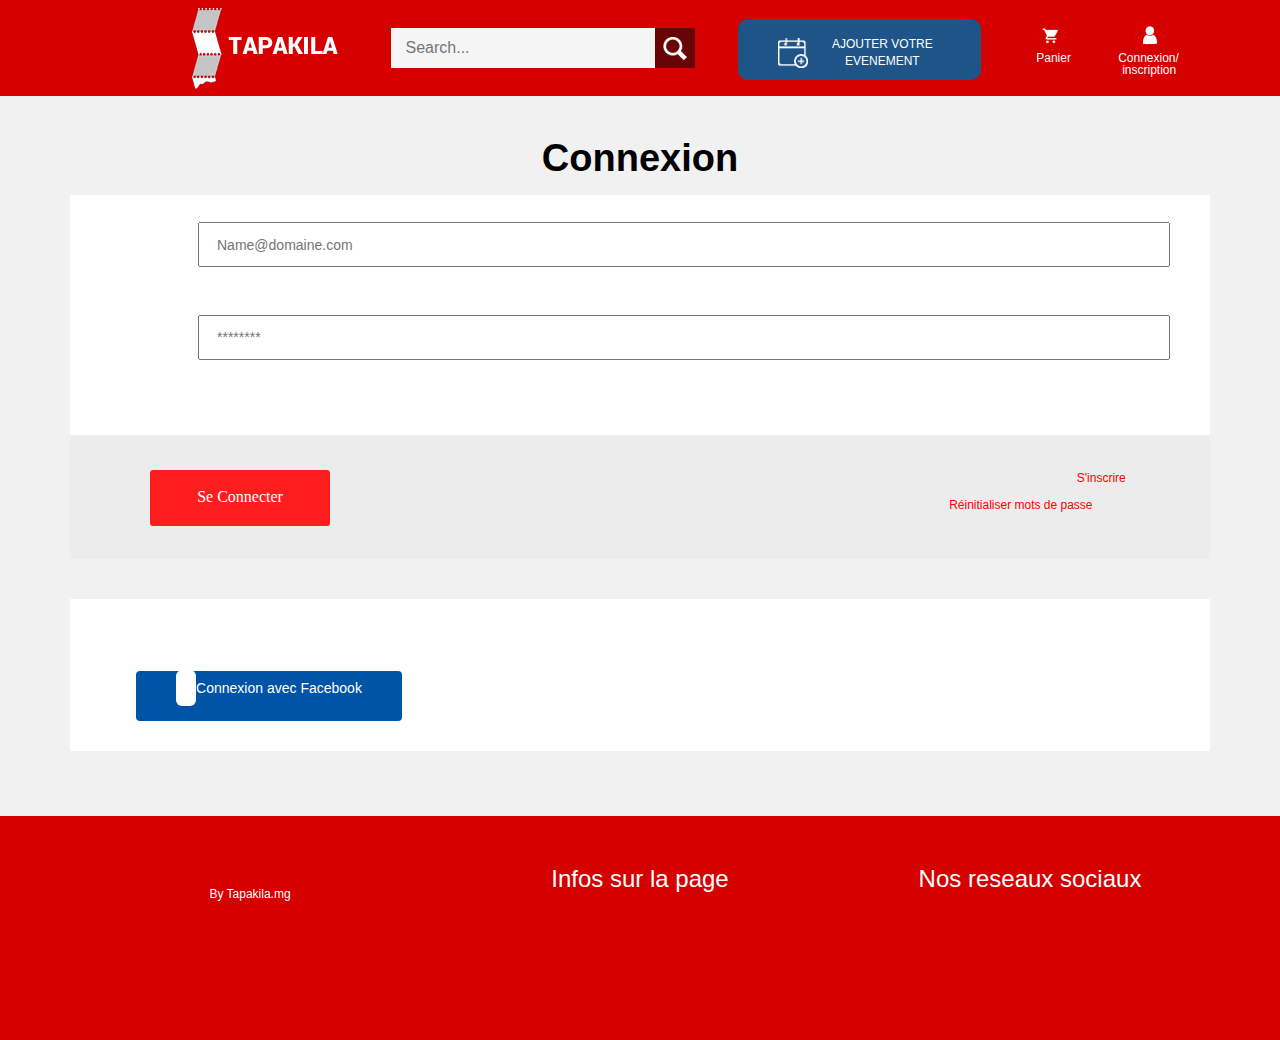
==== connexion.html @ 1861c0cb "pageblanche" ====
<!DOCTYPE html>
<html lang="en">
<head>
    <meta charset="utf-8">
    <meta http-equiv="X-UA-Compatible" content="IE=edge">
    <meta name="viewport" content="width=device-width, initial-scale=1">
	<link href="css/bootstrap.min.css" rel="stylesheet">
	<link rel="stylesheet" href="css/style.css">
	<link rel="stylesheet" href="css/style1.css">
	<link rel="stylesheet" href="css/mediaqueries.css">
   <link rel="stylesheet" href="css/animate.css">
	<script type="text/javascript" src="js/wow.min.js"></script>
	<script src="js/bootstrap.min.js"></script>
	 <script src="js/jquery.min.js"></script>
	   <script>
        new WOW().init();
    </script>
  </head>
	  <body>
	  <!-- header start -->
		  <header>
			<div id="background">
				<div class="container">
					<div class="row">
						<div class="col-md-3">
							<a href="index.html"><img class="logo wow fadeInLeft" src="img/logo.png"></a>
						</div>
						<div class="col-md-4">
							<div class="header-search-box wow fadeInDown">
								<form action="./page/recherche.html" method="get">
								<input type="text" name="query" placeholder="Search..." autocomplete="off">
								<input type="submit" value="Search">
								</form>
							</div>
						</div>
						<div class="col-md-5 wow fadeInRight">
							<div class="row">
								<div class="col-md-6 col-xs-12 bleu-color">
									<div class="row">
										<div class="col-md-3 ">
									<a href="#"><img class="add" src ="img/add-event.png"></a>
										</div>
										<div class="col-md-9"><a href="#"><p class="addevent">AJOUTER VOTRE EVENEMENT<p></div></a>																																																																																																										
									</div>
								</div>
								<div class="col-md-3 col-xs-6 cart">
									<a href="#"><img class="panier" src ="img/panier.png"><p class="mot">Panier</p></a>
								</div>
								
								<div class="col-md-3 col-xs-6 user">
									<a href="#"><img class="compte" src ="img/moncompte.png"><p class="mot1">Connexion/</p><p class="inscription mot1">inscription</p></a>
								</div>
							</div>
						</div>
					</div>	
				</div>
			</div>
		  </header>
		  <!-- header end -->
		  <section>
			<div class="container">
						<p class="reinitialise"><strong>Connexion</strong></p>
							<div class="white">
								<div class="champs2">
									<p><strong>Mail</strong></p>
									<input type="text" class="placeholde" placeholder="Name@domaine.com" />
									<p class="mdpt"><strong>Mots de passe</strong></p>
									<input type="text" class="placeholde" placeholder="********" />
									
								</div>	
							</div>	
							<div class="customcolor">
								<div class="row divider">
									<div class="col-md-6 col-xs-12">
											<input class="sinscrire input-submit" type="submit" name="s'inscrire'" value="Se Connecter" style="margin-left: 80px;width: 180px;height: 56px;">
									</div>
									<div class="col-md-6 col-xs-12">
									
										<a href="#"><p class="red4" >S'inscrire</p></a>
										<a href="#"><p class="red3">Réinitialiser mots de passe</p></a>
									
									</div>
								</div>
							</div>	
								
							<div class="spacerwhite"></div>
							<div class="white2">
								<p class="fbk"><strong>vous ête-vous connecté avec votre compte facebook?</strong></p>
								 <a class="btn btn-block btn-social btn-fb">
									<span class="fa fa-facebook"></span> Connexion avec Facebook</a>
							
							</div>
					</div>
		  </section>
		  <!-- footer start -->
		  <footer>
			<div id="background-footer">
				<div class="container">
					<div class="row">
						<div class="col-md-4">
							<a href="#"><p id="tapakila" class="wow fadeInUp">By Tapakila.mg</p><h1 class="identite wow fadeInLeft"><strong>TAPAKILA</strong></h1></a>
						</div>
						<div class="col-md-4">
							<a href="#"><h3 class="titre wow fadeInDown">Infos sur la page</h3></a>
								<div class="row">
									<div class="col-md-2 col-xs-12 info">
										<div class="row">
											<div class="col-md-6 ">
										<a href="#"><img class="hom wow fadeInLeft" src ="img/home.png"></a>
											</div>
											<div class="col-md-6 col-xs-12"><a href="#"><p class="home wow fadeInLeft">Home<p></div></a>																																																																																																										
										</div>
									</div>
								</div>
								<div class="row">
									<div class="col-md-6 col-xs-12  info">
										<div class="row">
											<div class="col-md-3 ">
										<a href="#"><img class="link wow fadeInLeft" src ="img/link.png"></a>
											</div>
											<div class="col-md-9 col-xs-12"><a href="#"><p class="terme wow fadeInLeft">Terme de reference<p></div></a>																																																																																																										
										</div>
									</div>
								</div>
								<div class="row">
									<div class="col-md-4 col-xs-12  info">
										<div class="row">
											<div class="col-md-3 col-xs-12 ">
										<a href="#"><img class="mail  wow fadeInLeft" src ="img/Envelope.png"></a>
											</div>
											<div class="col-md-9 col-xs-12"><a href="#"><p class="contact wow fadeInLeft">Contact<p></div></a>																																																																																																										
										</div>
									</div>
								</div>
						</div>
						<div class="col-md-4">
							<a href="#"><h3 class="titre wow fadeInDown">Nos reseaux sociaux</h3></a>
								<div class="row">
									<div class="col-md-2 col-xs-12 sociaux">
										<div class="row">
											<div class="col-md-6 col-xs-12 ">
										<a href="#"><img class="fb wow fadeInLeft" src ="img/fb.png"></a>
											</div>
											<div class="col-md-6 col-xs-12"><a href="#"><p class="fbk wow fadeInLeft">Facebook<p></div></a>																																																																																																										
										</div>
									</div>
								</div>
								<div class="row">
									<div class="col-md-6 col-xs-12 sociaux">
										<div class="row">
											<div class="col-md-3 col-xs-12 ">
										<a href="#"><img class="twit wow fadeInLeft" src ="img/twit.png"></a>
											</div>
											<div class="col-md-9 col-xs-12"><a href="#"><p class="twiter wow fadeInLeft">Twitter<p></div></a>																																																																																																										
										</div>
									</div>
								</div>
								<div class="row">
									<div class="col-md-4 col-xs-12 sociaux">
										<div class="row">
											<div class="col-md-3 col-xs-12 ">
										<a href="#"><img class="youtub wow fadeInLeft" src ="img/youtube.png"></a>
											</div>
											<div class="col-md-9 col-xs-12"><a href="#"><p class="envelope wow fadeInLeft">Youtube<p></div></a>																																																																																																										
										</div>
									</div>
								</div>
						</div>
					</div>
				</div>
			</div>
		  </footer>
	<!-- footer end -->
	<!-- header end -->
	  </body>
</html>
---- css/style.css ----
/* team trustylabs */
#background{
background-color:#d50000;
}
.logo{
margin-top: 8px;
margin-left: 115px;
}

.compte{
max-width:30px;
margin-left: 17px;
margin-top: 10px;
}
p{
color:white;
font-size:12px ! important;
}
a:hover{
text-decoration:none;
}
.inscription{
margin-top: -15px;
margin-left: 4px;
}

.panier {
max-width: 30px;
margin-top: 10px;
}
.add {
max-width: 30px;
margin-top: 19px;
margin-left: 25px;
}

.header-search-box form {
display: block;
position: relative
}

.header-search-box form input[type=text] {
background-color: #f5f5f5;
width: 100%;
min-width: 200px;
height: 40px;
padding: 0 0 0 15px;
box-sizing: border-box;
border-radius: 0px;
border: 0;
font-size: 16px
}

.header-search-box form input[type=submit] {
position: absolute;
right: 0;
top: 0;
height: 40px;
width: 40px;
border-top-right-radius: 0px;
border-bottom-right-radius: 0px;
border: 0;
font-size: 0;
background: #680306 url("../img/searchicon.png") no-repeat center center
}

.cart{
    padding-left: 55px;
    padding-top: 10px;
}
.user {
    padding-top: 10px;
}


.header-search-box {
    font-size: 15px;
    padding: 28px !important;
    margin: 0;
}

.addevent{
margin-top: 17px;
font-size: 13px;
color:white;
text-align:center;
}

.bleu-color{
background-color: #1e5487;
border-radius: 10px;
margin-top: 19px;
padding-right: 27px;
}


/* footer start */
#background-footer{
	background-color: #d50000;
	    margin-top: 65px;
}
#tapakila{
text-align:center;
    padding-top: 70px;
}

.identite{
	color:white;
	text-align:center;
}

.titre{
	 color: white;
    text-align: center;
	padding-top: 30px;

}
.info{
	    margin-left: 110px;
}

.sociaux{
 margin-left: 110px;
}
.home{
 padding-left: 24px;
    padding-top: 9px;
  
}
.terme {
    padding-left: 9px;
    padding-top: 17px;
}

.mail {
    padding-left: 5px;
}
.hom {
    padding-left: 5px;
}
.twit {
    padding-left: 8px;
}
.youtub {
    padding-left: 7px;
    padding-top: 6px;
}
.fbk {
    padding-left: 35px;
    padding-top: 15px;
}
.twiter {
    padding-left: 19px;
    padding-top: 10px;
}
.envelope {
    padding-left: 35px;
    margin-top: 14px;
}
.link{
	margin-top: 3px;
}
.contact {
    padding-left: 26px;
    margin-top: 14px;
}


/* footerend */
---- css/style1.css ----
/* inscription */
body{
background-color:#f1f1f1;
}
.inscript{
font-size: 38px ! important;
margin-top: 10px;
color:black;
text-align:center;
}
.champs{
padding-left: 88px;
}
.white5{
background-color: #ffffff;
padding-top: 0;
padding-left: 30px;
padding-right: 30px;
padding-bottom: 52px;
margin-left: 120px;
margin-right: 35px;
}
.element {
color: black;
}
.inscrit{
color: black;
}

.placehold {
width:100%;
height: 45px;
padding-left: 17px;
}
.element{
padding-top: 13px;
}
.inscripto {
margin-left: 65px;
background-attachment: scroll;
background-clip: border-box;
background-color: #ff1d1d;
background-image: none;
background-origin: padding-box;
background-position: 0% 0%;
background-position-x: 0%;
background-position-y: 0%;
background-repeat: repeat;
background-size: auto auto;
border-bottom-color: rgb(255, 255, 255);
border-bottom-left-radius: 3px;
border-bottom-right-radius: 3px;
border-bottom-style: none;
border-bottom-width: 0px;
border-image-outset: 0 0 0 0;
border-image-repeat: stretch stretch;
border-image-slice: 100% 100% 100% 100%;
border-image-source: none;
border-image-width: 1 1 1 1;
border-left-color: rgb(255, 255, 255);
border-left-style: none;
border-left-width: 0px;
border-right-color: rgb(255, 255, 255);
border-right-style: none;
border-right-width: 0px;
border-top-color: rgb(255, 255, 255);
border-top-left-radius: 3px;
border-top-right-radius: 3px;
border-top-style: none;
border-top-width: 0px;
color: rgb(255, 255, 255);
cursor: pointer;
display: inline-block;
font-family: roboto;
font-size: 16px;
padding-bottom: 7px;

padding-top: 7px;
text-align: center;

-moz-border-bottom-colors: none;
-moz-border-left-colors: none;
-moz-border-right-colors: none;
-moz-border-top-colors: none;
margin-left: 88px;
margin-top: 40px;
width: 168px;
height: 54px;
}
.descript{
margin-top: 55px;
padding-left: 377px;
margin-bottom: 25px;
}

.siginyou{
color:red ! important;
}




/* inscriptionend */


/* connexion start */


.reinitialise {
font-size: 38px ! important;
margin-top: 35px;
color: black;
text-align: center;
}


.spacerwhite{
margin-top: 40px;
}
.fbk{
margin-left: 63px;
font-size: 16px;

}

.btn {
background:#0054a6;
color: white;
width: 266px;
margin-left: 63px;
height: 50px;
}
.white2{
background-color:#ffffff;
padding-top: 30px;
padding-left: 3px;
padding-right: 30px;
padding-bottom: 30px;
}
.white{
background-color:#ffffff;
padding-left: 30px;
padding-right: 30px;
padding-bottom: 75px;
}
.customcolor{
background-color:#ececec;
margin-top: 0;
padding-bottom: 33px;
}
.champs{
width: 95%;
padding-left: 65px;
padding-right: 10px;
padding-top: 40px;
}
.fa {
background: white;
color: #0054a6;
width: 45px;
height: 36px;
padding-top: 3px;
padding: 10px;
border-radius: 6px;

}
.mdpt{
margin-top: 20px;
}

.champs2{
width: 100%;
padding-left: 98px;
padding-right: 10px;

}

.placeholde{
width: 100%;
height: 45px;
padding-left: 17px;

}

.red{
margin-left: 53%;
color:red;
}
.red2{
margin-left:81%;
color:red;
}
.red4{
margin-left:76%;
color: red;
}


.red3{
margin-left: 53%;
color:red;
}
.divider{
padding-top:35px;
}
.sinscrire{
margin-left: 65px;
background-attachment: scroll;
background-clip: border-box;
background-color:#ff1d1d;
background-image: none;
background-origin: padding-box;
background-position: 0% 0%;
background-position-x: 0%;
background-position-y: 0%;
background-repeat: repeat;
background-size: auto auto;
border-bottom-color: rgb(255, 255, 255);
border-bottom-left-radius: 3px;
border-bottom-right-radius: 3px;
border-bottom-style: none;
border-bottom-width: 0px;
border-image-outset: 0 0 0 0;
border-image-repeat: stretch stretch;
border-image-slice: 100% 100% 100% 100%;
border-image-source: none;
border-image-width: 1 1 1 1;
border-left-color: rgb(255, 255, 255);
border-left-style: none;
border-left-width: 0px;
border-right-color: rgb(255, 255, 255);
border-right-style: none;
border-right-width: 0px;
border-top-color: rgb(255, 255, 255);
border-top-left-radius: 3px;
border-top-right-radius: 3px;
border-top-style: none;
border-top-width: 0px;
color: rgb(255, 255, 255);
cursor: pointer;
display: inline-block;
font-family: roboto;
font-size: 16px;
padding-bottom: 7px;
padding-left: 10px;
padding-right: 10px;
padding-top: 7px;
text-align: center;
width: 240px;
-moz-border-bottom-colors: none;
-moz-border-left-colors: none;
-moz-border-right-colors: none;
-moz-border-top-colors: none;
margin-left: 91px;
}
/* connexion end */
---- css/mediaqueries.css ----
/* team trustylabs */

/* HEADER AND FOOTER START */
@media screen and (max-width:300px) {
	.champs{
    padding-left: 0  ! important;
}
/* footer */
#background-footer{
	background-color: #d50000;
height: 850px;
}
.hom {
    margin-left: -43px ! important;
}
.link {
    margin-top: 3px ! important;
    margin-left: -43px ! important;
}
.info {
    margin-left: 135px ! important;
}
.home {
  margin-left: -57px ! important;
    padding-top: 10px ! important;
}
.terme {
    margin-left: -75px ! important;
    padding-top: 7px ! important;
}
.mail {
    margin-left: -42px ! important;
    margin-top: 5px ! important;
}
.contact {
margin-left: -63px !important;
margin-top: 11px !important;
}
.fb{
	margin-left: -15px !important;
}
.fbk {
 margin-left: -47px !important;
padding-top: 4px !important;
}
.twit {
   margin-left: -14px !important;
padding-top: 6px !important;
}
.twiter {
   padding-left: 0 !important;
padding-top: 14px !important;
}
.youtub {
  margin-left: -11px !important;
padding-top: 8px !important;
}	
.envelope {
    padding-left: 0 !important;
    margin-top: 14px !important;
}
}
@media screen and (min-width:319px) and (max-width:350px) {
	.inscrit {
    margin-left: -329px;
}
	.inscripto {

    margin-left: 29px ! important;

}
		.champs{
    padding-left: 0  ! important;
}
	.mot {
    margin-left: 13px;
}
	.panier {
    max-width: 30px ! important;
    margin-top: 10px ! important;
    margin-left: 16px ! important;
}
	/* header */
#background {
background-color: #d50000;
height: 400px;
}
.logo{
margin-top: 8px ! important;
margin-left: 35px ! important;
}
.user{
/* margin-left:77px; */
}
.cart{
margin-left:
}
.bleu-color {
width: 204px ! important;
margin-left: 55px;
}
.add {
max-width: 33px ! important;
margin-top: 7px ! important;
margin-left: 68px ! important;
}
/* footer */
#background-footer{
	background-color: #d50000;
height: 850px;
}
.info {
    margin-left: 135px ! important;
}
.home {
    padding-left: 10px ! important;
    padding-top: 10px ! important;
}
.terme {
    margin-left: -37px ! important;
    padding-top: 7px ! important;
}
.contact {
    padding-left: 6px ! important;
    margin-top: 14px ! important;
}
.fb{
	margin-left: 27px ! important;
}
.fbk {
    padding-left: 28px ! important;
    padding-top: 5px ! important;
}
.twit {
    padding-left: 35px ! important;
    padding-top: 6px ! important;
}
.twiter {
    padding-left: 38px ! important;
    padding-top: 14px ! important;
}
.youtub {
    padding-left: 35px ! important;
    padding-top: 8px ! important;
}
}

@media screen and (min-width:375px) and (max-width:399px) {
		.champs{
    padding-left: 0  ! important;
}
#background {
background-color: #d50000;
height: 400px;
}
.logo{
margin-top: 8px ! important;
margin-left: 115px ! important;
}
.user{
/* margin-left:105px; */
}
.cart{
/* margin-left:-105px; */
}
.bleu-color {
width: 204px ! important;
margin-left: 89px;
}
.add {
max-width: 33px ! important;
margin-top: 7px ! important;
margin-left: 68px ! important;
}
#background-footer{
	background-color: #d50000;
height: 850px;
}
.info {
    margin-left: 135px ! important;
}
.home {
    padding-left: 10px ! important;
    padding-top: 10px ! important;
}
.terme {
    margin-left: -37px ! important;
    padding-top: 7px ! important;
}
.contact {
    padding-left: 6px ! important;
    margin-top: 14px ! important;
}
.fb{
	margin-left: 27px ! important;
}
.fbk {
    padding-left: 28px ! important;
    padding-top: 5px ! important;
}
.twit {
    padding-left: 35px ! important;
    padding-top: 6px ! important;
}
.twiter {
    padding-left: 38px ! important;
    padding-top: 14px ! important;
}
.youtub {
    padding-left: 35px ! important;
    padding-top: 8px ! important;
}
}

@media screen and (min-width:360px) and (max-width:399px) {
	.inscrit {
    color: black;
    margin-left: -311px;
}
	.inscripto {
margin-left: 48px ! important;
}
		.champs{
    padding-left: 0  ! important;
}
	.mot {
    margin-left: 47px ! important;
}
	.panier {
    max-width: 30px ! important;
    margin-top: 22px ! important;
    margin-left: 50px ! important;
}
#background {
background-color: #d50000;
height: 400px;
}
.logo{
margin-top: 8px ! important;
margin-left: 115px ! important;
}
.user{
/* margin-left:105px; */
}

.cart {
    padding-top: 0 ! important;
}

.bleu-color {
width: 204px ! important;
margin-left: 89px;
}
.add {
max-width: 33px ! important;
margin-top: 7px ! important;
margin-left: 68px ! important;
}
#background-footer{
	background-color: #d50000;
height: 850px;
}
.info {
    margin-left: 135px ! important;
}
.home {
    padding-left: 10px ! important;
    padding-top: 10px ! important;
}
.terme {
    margin-left: -37px ! important;
    padding-top: 7px ! important;
}
.contact {
    padding-left: 6px ! important;
    margin-top: 14px ! important;
}
.fb{
	margin-left: 27px ! important;
}
.fbk {
    padding-left: 28px ! important;
    padding-top: 5px ! important;
}
.twit {
    padding-left: 35px ! important;
    padding-top: 6px ! important;
}
.twiter {
    padding-left: 38px ! important;
    padding-top: 14px ! important;
}
.youtub {
    padding-left: 35px ! important;
    padding-top: 8px ! important;
}
}

@media screen and (min-width:400px) and (max-width:500px) {
		.inscrit {
    margin-left: -286px;
}
	.inscripto {

    margin-left: 75px ! important;

}
		.champs{
    padding-left: 0  ! important;
}
	.mot {
    margin-left: 70px;
}
	.panier {
    max-width: 30px ! important;
    margin-top: 10px ! important;
    margin-left: 70px ! important;
}
#background {
background-color: #d50000;
height: 400px;
}
.logo{
margin-top: 8px ! important;
margin-left: 145px ! important;
}
.user{
/* margin-left:115px; */
}
.cart{
/* margin-left:-115px; */
}
.bleu-color {
width: 204px ! important;
margin-left: 115px;
}
.add {
max-width: 33px ! important;
margin-top: 7px ! important;
margin-left: 68px ! important;
}
#background-footer{
	background-color: #d50000;
height: 850px;
}
.info {
margin-left: 171px !important;
}
.home {
    padding-left: 10px ! important;
    padding-top: 10px ! important;
}
.terme {
    margin-left: -37px ! important;
    padding-top: 7px ! important;
}
.contact {
    padding-left: 6px ! important;
    margin-top: 14px ! important;
}
.fb{
	margin-left: 27px ! important;
}
.fbk {
    padding-left: 28px ! important;
    padding-top: 5px ! important;
}
.twit {
    padding-left: 35px ! important;
    padding-top: 6px ! important;
}
.twiter {
    padding-left: 38px ! important;
    padding-top: 14px ! important;
}
.youtub {
    padding-left: 35px ! important;
    padding-top: 8px ! important;
}
.sociaux {
    margin-left: 145px ! important;
}
}

@media screen and (min-width:501px) and (max-width:550px) {
	.inscrit {
    margin-left: -235px ! important;
}
	.inscripto {

    margin-left: 127px ! important;

}
		.champs{
    padding-left: 0  ! important;
}
		.champs{
    padding-left: 0  ! important;
}
.mot {
    margin-left: 87px;
}
	.panier {
    max-width: 30px ! important;
    margin-top: 10px ! important;
    margin-left: 90px ! important;
}
#background {
background-color: #d50000;
height: 400px;
}
.logo{
margin-top: 8px ! important;
margin-left: 170px ! important;
}
.user{
/* margin-left:145px; */
}
.cart{
/* margin-left:-145px; */
}
.bleu-color {
width: 204px ! important;
margin-left: 135px;
}
.add {
max-width: 33px ! important;
margin-top: 7px ! important;
margin-left: 68px ! important;
}
#background-footer{
	background-color: #d50000;
height: 850px;
}
.info {
    margin-left: 205px !important;
}
.home {
    padding-left: 10px ! important;
    padding-top: 10px ! important;
}
.terme {
    margin-left: -37px ! important;
    padding-top: 7px ! important;
}
.contact {
    padding-left: 6px ! important;
    margin-top: 14px ! important;
}
.fb{
	margin-left: 27px ! important;
}
.fbk {
    padding-left: 28px ! important;
    padding-top: 5px ! important;
}
.twit {
    padding-left: 35px ! important;
    padding-top: 6px ! important;
}
.twiter {
    padding-left: 38px ! important;
    padding-top: 14px ! important;
}
.youtub {
    padding-left: 35px ! important;
    padding-top: 8px ! important;
}
.sociaux {
    margin-left: 175px ! important;
}
}

@media screen and (min-width:551px) and (max-width:650px) {
	.inscrit {
    margin-left: -192px ! important;
}
	.inscripto {

    margin-left: 165px ! important;

}
		.champs{
    padding-left: 0  ! important;
}
	.mot {
    margin-left: 145px;
}
	.panier {
    max-width: 30px;
    margin-top: 10px;
    margin-left: 150px ! important;
}
#background {
background-color: #d50000;
height: 400px;
}
.logo{
margin-top: 8px ! important;
margin-left: 215px ! important;
}
.user{
/* margin-left:190px; */
}
.cart{
/* margin-left:-190px; */
}
.bleu-color {
width: 204px ! important;
margin-left: 185px;
}
.add {
max-width: 33px ! important;
margin-top: 7px ! important;
margin-left: 68px ! important;
}
#background-footer{
	background-color: #d50000;
height: 850px;
}
.info {
   margin-left: 243px !important;
}
.home {
    padding-left: 10px ! important;
    padding-top: 10px ! important;
}
.terme {
    margin-left: -37px ! important;
    padding-top: 7px ! important;
}
.contact {
    padding-left: 6px ! important;
    margin-top: 14px ! important;
}
.fb{
	margin-left: 27px ! important;
}
.fbk {
    padding-left: 28px ! important;
    padding-top: 5px ! important;
}
.twit {
    padding-left: 35px ! important;
    padding-top: 6px ! important;
}
.twiter {
    padding-left: 38px ! important;
    padding-top: 14px ! important;
}
.youtub {
    padding-left: 35px ! important;
    padding-top: 8px ! important;
}
.sociaux {
    margin-left: 210px ! important;
}
}

@media screen and (min-width:651px) and (max-width:700px) {
	.inscrit {
    margin-left: -192px ! important;
}
	.inscripto {

    margin-left: 165px ! important;

}
		.champs{
    padding-left: 0  ! important;
}
	.mot {
    margin-left: 180px;
}
	.panier {
    max-width: 30px;
    margin-top: 10px;
    margin-left: 183px ! important;
}
#background {
background-color: #d50000;
height: 400px;
}
.logo{
margin-top: 8px ! important;
margin-left: 245px ! important;
}
.user{
/* margin-left:225px; */
}
.cart{
/* margin-left:-225px; */
}
.bleu-color {
width: 204px ! important;
margin-left: 215px;
}
.add {
max-width: 33px ! important;
margin-top: 7px ! important;
margin-left: 68px ! important;
}
#background-footer{
	background-color: #d50000;
height: 850px;
}
.info {
   margin-left: 279px !important;
}
.home {
    padding-left: 10px ! important;
    padding-top: 10px ! important;
}
.terme {
    margin-left: -37px ! important;
    padding-top: 7px ! important;
}
.contact {
    padding-left: 6px ! important;
    margin-top: 14px ! important;
}
.fb{
	margin-left: 27px ! important;
}
.fbk {
    padding-left: 28px ! important;
    padding-top: 5px ! important;
}
.twit {
    padding-left: 35px ! important;
    padding-top: 6px ! important;
}
.twiter {
    padding-left: 38px ! important;
    padding-top: 14px ! important;
}
.youtub {
    padding-left: 35px ! important;
    padding-top: 8px ! important;
}
.sociaux {
    margin-left: 250px ! important;
}
}
@media screen and (min-width:701px) and (max-width:999px) {
	.inscripto {

    margin-left: 236px ! important;

}
	.inscrit {
    color: black;
    margin-left: -123px ! important;
}
		.champs{
    padding-left: 0  ! important;
}
	.mot {
    margin-left: 204px;
}
	.panier {
    max-width: 30px;
    margin-top: 10px;
    margin-left: 204px ! important;
}
#background {
background-color: #d50000;
height: 400px;
}
.logo{
margin-top: 8px ! important;
margin-left: 243px ! important;
}
.user{
/* margin-left:255px; */
}
.cart{
/* margin-left:-255px; */
}
.bleu-color {
width: 204px ! important;
margin-left: 245px;
}
.add {
max-width: 33px ! important;
margin-top: 7px ! important;
margin-left: 68px ! important;
}
#background-footer{
	background-color: #d50000;
height: 850px;
}
.info {
margin-left: 335px !important;
}
.home {
    padding-left: 10px ! important;
    padding-top: 10px ! important;
}
.terme {
    margin-left: -37px ! important;
    padding-top: 7px ! important;
}
.contact {
    padding-left: 6px ! important;
    margin-top: 14px ! important;
}
.fb{
	margin-left: 27px ! important;
}
.fbk {
    padding-left: 28px ! important;
    padding-top: 5px ! important;
}
.twit {
    padding-left: 35px ! important;
    padding-top: 6px ! important;
}
.twiter {
    padding-left: 38px ! important;
    padding-top: 14px ! important;
}
.youtub {
    padding-left: 35px ! important;
    padding-top: 8px ! important;
}
.sociaux {
    margin-left: 306px ! important;
}
}


@media screen and (min-width:1000px) and (max-width:1200px) {
		.champs{
    padding-left: 0  ! important;
}
	.mot {
    margin-left: 145px;
}
	.panier {
    max-width: 30px;
    margin-top: 10px;
    margin-left: 150px ! important;
}
#background {
background-color: #d50000;
height: 400px;
}
.logo{
margin-top: 8px ! important;
margin-left: 275px ! important;
}
.user{
/* margin-left:255px; */
}
.cart{
/* margin-left:-255px; */
}
.bleu-color {
width: 204px ! important;
margin-left: 245px;
}
.add {
max-width: 33px ! important;
margin-top: 7px ! important;
margin-left: 68px ! important;
}
#background-footer{
	background-color: #d50000;
height: 850px;
}
.info {
margin-left: 119px !important;
}
.home {
    padding-left: 10px ! important;
    padding-top: 10px ! important;
}
.terme {
 margin-left: -72px !important;
padding-top: 56px !important;
}
.contact {
    padding-left: 6px ! important;
    margin-top: 14px ! important;
}
.fb{
	margin-left: 27px ! important;
}
.fbk {
    padding-left: 28px ! important;
    padding-top: 5px ! important;
}
.twit {
    padding-left: 35px ! important;
    padding-top: 6px ! important;
}
.twiter {
    margin-left: -23px !important;
padding-top: 53px !important;
}
.mail {
    padding-left: 5px !important;
    padding-top: 14px !important;
}
.youtub {
    padding-left: 35px ! important;
    padding-top: 8px ! important;
}
.sociaux {
   margin-left: 90px !important;
}
}
/* HEADER FOOTER END */
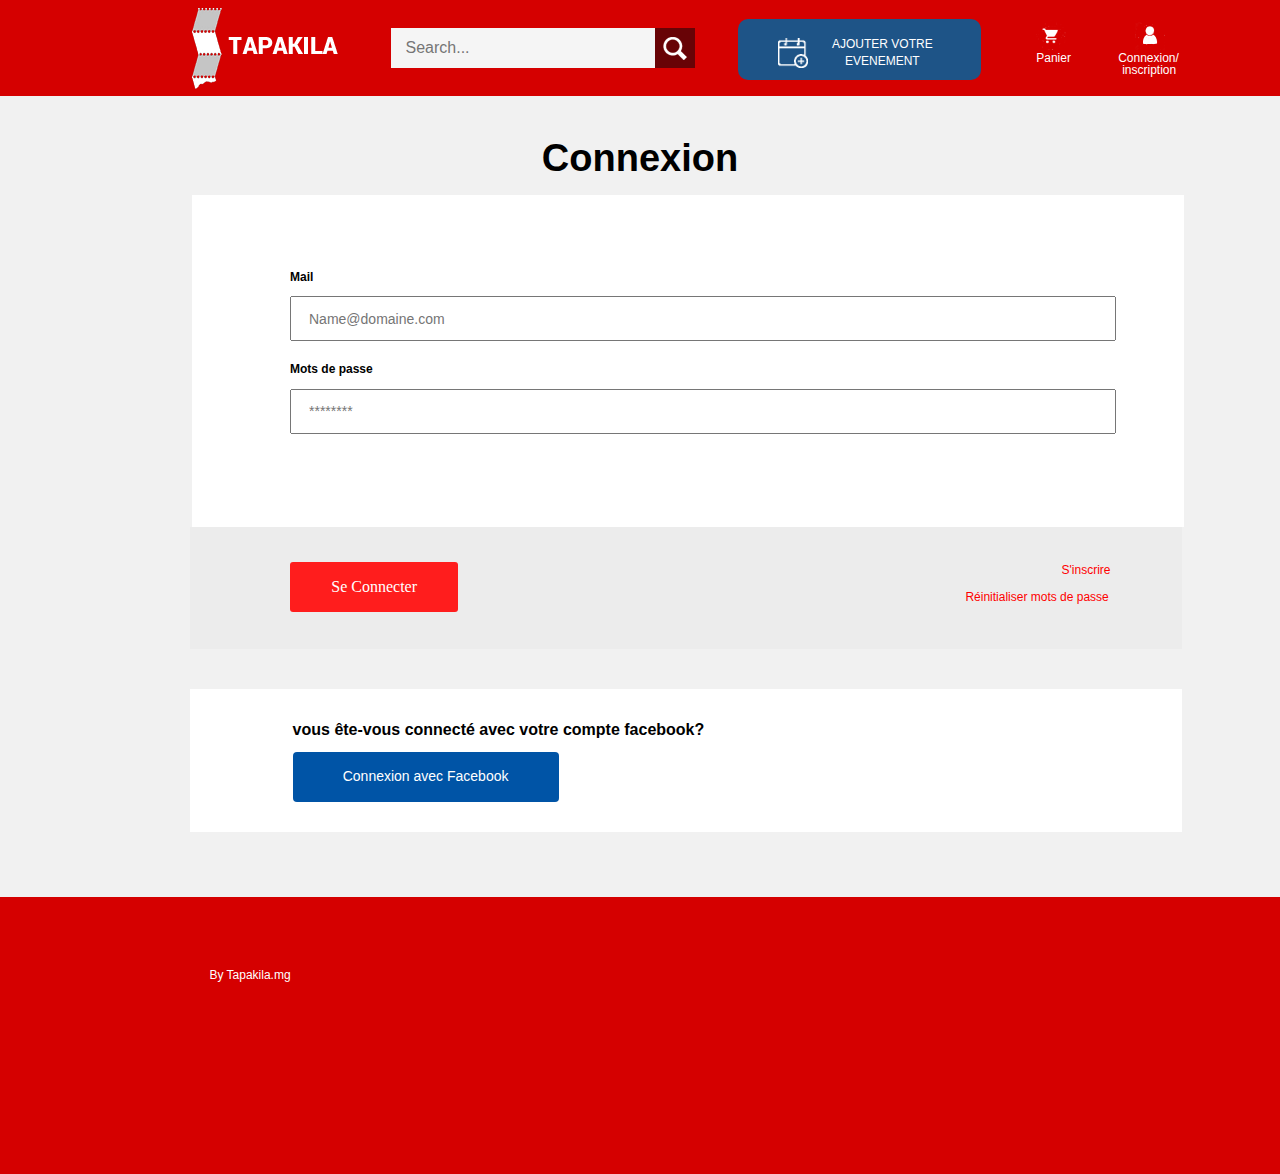
==== commit f3f15978: "pageconnexion" ====
--- a/connexion.html
+++ b/connexion.html
@@ -57,12 +57,14 @@
 			</div>
 		  </header>
 		  <!-- header end -->
+		  
+		  <!-- connexion start -->
 		  <section>
 			<div class="container">
 						<p class="reinitialise"><strong>Connexion</strong></p>
 							<div class="white">
 								<div class="champs2">
-									<p><strong>Mail</strong></p>
+									<p class="e-mail"><strong>Mail</strong></p>
 									<input type="text" class="placeholde" placeholder="Name@domaine.com" />
 									<p class="mdpt"><strong>Mots de passe</strong></p>
 									<input type="text" class="placeholde" placeholder="********" />
@@ -72,7 +74,7 @@
 							<div class="customcolor">
 								<div class="row divider">
 									<div class="col-md-6 col-xs-12">
-											<input class="sinscrire input-submit" type="submit" name="s'inscrire'" value="Se Connecter" style="margin-left: 80px;width: 180px;height: 56px;">
+											<input class="sinscrire input-submit" type="submit" name="s'inscrire'" value="Se Connecter">
 									</div>
 									<div class="col-md-6 col-xs-12">
 									
@@ -85,13 +87,13 @@
 								
 							<div class="spacerwhite"></div>
 							<div class="white2">
-								<p class="fbk"><strong>vous ête-vous connecté avec votre compte facebook?</strong></p>
-								 <a class="btn btn-block btn-social btn-fb">
-									<span class="fa fa-facebook"></span> Connexion avec Facebook</a>
-							
-							</div>
-					</div>
+								<p class="fbkdes"><strong>vous ête-vous connecté avec votre compte facebook?</strong></p>
+								 <a class="btn btn-block btn-social btn-fb"><span class="conexionfb">Connexion avec Facebook</a></span> 
+								</div>
+			</div>
 		  </section>
+		  <!-- connexion start -->
+		  
 		  <!-- footer start -->
 		  <footer>
 			<div id="background-footer">
--- a/css/style.css
+++ b/css/style.css
@@ -2,6 +2,8 @@
 #background{
 background-color:#d50000;
 }
+
+
 .logo{
 margin-top: 8px;
 margin-left: 115px;
@@ -65,18 +67,18 @@
 }
 
 .cart{
-    padding-left: 55px;
-    padding-top: 10px;
+padding-left: 55px;
+padding-top: 10px;
 }
 .user {
-    padding-top: 10px;
+padding-top: 10px;
 }
 
 
 .header-search-box {
-    font-size: 15px;
-    padding: 28px !important;
-    margin: 0;
+font-size: 15px;
+padding: 28px !important;
+margin: 0;
 }
 
 .addevent{
@@ -96,73 +98,74 @@
 
 /* footer start */
 #background-footer{
-	background-color: #d50000;
-	    margin-top: 65px;
+background-color: #d50000;
+margin-top: 65px;
+padding-bottom: 53px;
 }
 #tapakila{
 text-align:center;
-    padding-top: 70px;
+padding-top: 70px;
 }
 
 .identite{
-	color:white;
-	text-align:center;
+color:white;
+text-align:center;
 }
 
 .titre{
-	 color: white;
-    text-align: center;
-	padding-top: 30px;
+color: white;
+text-align: center;
+padding-top: 30px;
 
 }
 .info{
-	    margin-left: 110px;
+margin-left: 110px;
 }
 
 .sociaux{
- margin-left: 110px;
+margin-left: 110px;
 }
 .home{
- padding-left: 24px;
-    padding-top: 9px;
-  
+padding-left: 24px;
+padding-top: 9px;
+
 }
 .terme {
-    padding-left: 9px;
-    padding-top: 17px;
+padding-left: 9px;
+padding-top: 17px;
 }
 
 .mail {
-    padding-left: 5px;
+padding-left: 5px;
 }
 .hom {
-    padding-left: 5px;
+padding-left: 5px;
 }
 .twit {
-    padding-left: 8px;
+padding-left: 8px;
 }
 .youtub {
-    padding-left: 7px;
-    padding-top: 6px;
+padding-left: 7px;
+padding-top: 6px;
 }
 .fbk {
-    padding-left: 35px;
-    padding-top: 15px;
+padding-left: 35px;
+padding-top: 15px;
 }
 .twiter {
-    padding-left: 19px;
-    padding-top: 10px;
+padding-left: 19px;
+padding-top: 10px;
 }
 .envelope {
-    padding-left: 35px;
-    margin-top: 14px;
+padding-left: 35px;
+margin-top: 14px;
 }
 .link{
-	margin-top: 3px;
+margin-top: 3px;
 }
 .contact {
-    padding-left: 26px;
-    margin-top: 14px;
+padding-left: 26px;
+margin-top: 14px;
 }
 
 
--- a/css/style1.css
+++ b/css/style1.css
@@ -1,6 +1,9 @@
 /* inscription */
 body{
 background-color:#f1f1f1;
+}
+.mdpt{
+color: black;
 }
 .inscript{
 font-size: 38px ! important;
@@ -104,7 +107,9 @@
 
 
 /* connexion start */
-
+.e-mail{
+	color:black;
+}
 
 .reinitialise {
 font-size: 38px ! important;
@@ -118,35 +123,41 @@
 margin-top: 40px;
 }
 .fbk{
-margin-left: 63px;
 font-size: 16px;
 
 }
 
 .btn {
-background:#0054a6;
-color: white;
-width: 266px;
-margin-left: 63px;
-height: 50px;
+    background: #0054a6;
+    color: white;
+    width: 266px;
+    height: 50px;
+    padding-top: 13px;
 }
 .white2{
-background-color:#ffffff;
-padding-top: 30px;
-padding-left: 3px;
-padding-right: 30px;
-padding-bottom: 30px;
-}
-.white{
-background-color:#ffffff;
-padding-left: 30px;
-padding-right: 30px;
-padding-bottom: 75px;
+     background-color: #ffffff;
+    padding-top: 30px;
+    padding-left: 9%;
+    padding-bottom: 30px;
+    margin-left: 120px;
+    width: 87%;
+
+}
+.white {
+    background-color: #ffffff;
+    padding-left: 0;
+    padding-right: 58px;
+    padding-bottom: 93px;
+    margin-left: 122px;
+    margin-right: 26px;
+    padding-top: 74px;
 }
 .customcolor{
-background-color:#ececec;
-margin-top: 0;
-padding-bottom: 33px;
+    background-color: #ececec;
+    margin-top: 0;
+    padding-bottom: 33px;
+    width: 87%;
+    margin-left: 120px;
 }
 .champs{
 width: 95%;
@@ -154,16 +165,7 @@
 padding-right: 10px;
 padding-top: 40px;
 }
-.fa {
-background: white;
-color: #0054a6;
-width: 45px;
-height: 36px;
-padding-top: 3px;
-padding: 10px;
-border-radius: 6px;
-
-}
+
 .mdpt{
 margin-top: 20px;
 }
@@ -191,66 +193,71 @@
 color:red;
 }
 .red4{
-margin-left:76%;
+margin-left:75%;
 color: red;
 }
 
+.fbkdes{
+    color: black;
+    font-size: 16px ! important;
+}
+
 
 .red3{
-margin-left: 53%;
+margin-left: 55%;
 color:red;
 }
 .divider{
 padding-top:35px;
 }
-.sinscrire{
-margin-left: 65px;
-background-attachment: scroll;
-background-clip: border-box;
-background-color:#ff1d1d;
-background-image: none;
-background-origin: padding-box;
-background-position: 0% 0%;
-background-position-x: 0%;
-background-position-y: 0%;
-background-repeat: repeat;
-background-size: auto auto;
-border-bottom-color: rgb(255, 255, 255);
-border-bottom-left-radius: 3px;
-border-bottom-right-radius: 3px;
-border-bottom-style: none;
-border-bottom-width: 0px;
-border-image-outset: 0 0 0 0;
-border-image-repeat: stretch stretch;
-border-image-slice: 100% 100% 100% 100%;
-border-image-source: none;
-border-image-width: 1 1 1 1;
-border-left-color: rgb(255, 255, 255);
-border-left-style: none;
-border-left-width: 0px;
-border-right-color: rgb(255, 255, 255);
-border-right-style: none;
-border-right-width: 0px;
-border-top-color: rgb(255, 255, 255);
-border-top-left-radius: 3px;
-border-top-right-radius: 3px;
-border-top-style: none;
-border-top-width: 0px;
-color: rgb(255, 255, 255);
-cursor: pointer;
-display: inline-block;
-font-family: roboto;
-font-size: 16px;
-padding-bottom: 7px;
-padding-left: 10px;
-padding-right: 10px;
-padding-top: 7px;
-text-align: center;
-width: 240px;
--moz-border-bottom-colors: none;
--moz-border-left-colors: none;
--moz-border-right-colors: none;
--moz-border-top-colors: none;
-margin-left: 91px;
+.sinscrire {
+    /* margin-left: 65px; */
+    background-attachment: scroll;
+    background-clip: border-box;
+    background-color: #ff1d1d;
+    background-image: none;
+    background-origin: padding-box;
+    background-position: 0% 0%;
+    background-position-x: 0%;
+    background-position-y: 0%;
+    background-repeat: repeat;
+    background-size: auto auto;
+    border-bottom-color: rgb(255, 255, 255);
+    border-bottom-left-radius: 3px;
+    border-bottom-right-radius: 3px;
+    border-bottom-style: none;
+    border-bottom-width: 0px;
+    border-image-outset: 0 0 0 0;
+    border-image-repeat: stretch stretch;
+    border-image-slice: 100% 100% 100% 100%;
+    border-image-source: none;
+    border-image-width: 1 1 1 1;
+    border-left-color: rgb(255, 255, 255);
+    border-left-style: none;
+    border-left-width: 0px;
+    border-right-color: rgb(255, 255, 255);
+    border-right-style: none;
+    border-right-width: 0px;
+    border-top-color: rgb(255, 255, 255);
+    border-top-left-radius: 3px;
+    border-top-right-radius: 3px;
+    border-top-style: none;
+    border-top-width: 0px;
+    color: rgb(255, 255, 255);
+    cursor: pointer;
+    display: inline-block;
+    font-family: roboto;
+    font-size: 16px;
+    padding-bottom: 14px;
+    padding-left: 10px;
+    padding-right: 10px;
+    padding-top: 14px;
+    text-align: center;
+    width: 35%;
+    -moz-border-bottom-colors: none;
+    -moz-border-left-colors: none;
+    -moz-border-right-colors: none;
+    -moz-border-top-colors: none;
+    margin-left: 100px;
 }
 /* connexion end */--- a/css/mediaqueries.css
+++ b/css/mediaqueries.css
@@ -2,6 +2,10 @@
 
 /* HEADER AND FOOTER START */
 @media screen and (max-width:300px) {
+	.white {
+    background-color: #ffffff ! important;
+   
+}
 	.champs{
     padding-left: 0  ! important;
 }
@@ -61,6 +65,39 @@
 }
 }
 @media screen and (min-width:319px) and (max-width:350px) {
+	.white2 {
+    background-color: #ffffff;
+    padding-top: 30px ! important;
+    padding-left: 9% ! important;
+    padding-bottom: 30px ! important;
+    width: 100% ! important;
+}
+	.red3 {
+    margin-left: 21% ! important;
+    color: red;
+}
+	.red4 {
+    margin-left: 39% ! important;
+    margin-top: 17px;
+}
+		.white {
+    background-color: #ffffff ! important;
+	margin: 0 0 0 0px ! important;
+	padding: 0 0 0 0px ! important;
+}
+.champs2 {
+    padding: 30px 30px 30px 30px ! important;
+ 
+}
+.sinscrire {
+  
+    width: 42% ! important;
+    margin-left: 75px ! important;
+}
+.customcolor {
+    width: 100% ! important;
+    margin-left: 1px ! important;
+}
 	.inscrit {
     margin-left: -329px;
 }
